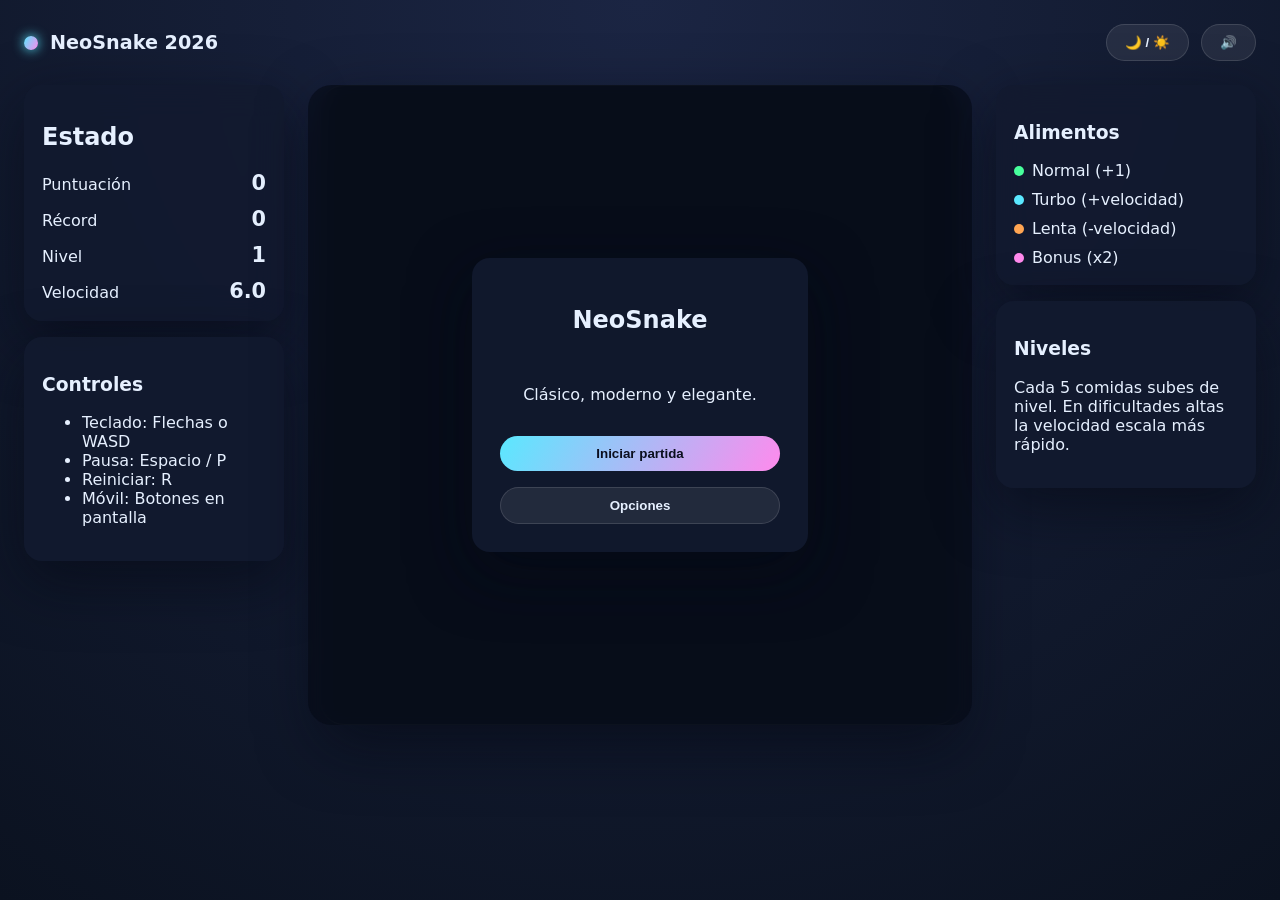
==== index.html @ 91929534 "Add launcher and browser test harness" ====
<!DOCTYPE html>
<html lang="es">
<head>
  <meta charset="UTF-8" />
  <meta name="viewport" content="width=device-width, initial-scale=1.0" />
  <title>NeoSnake 2026</title>
  <link rel="stylesheet" href="style.css" />
</head>
<body class="theme-dark">
  <div class="app">
    <header class="top-bar">
      <div class="logo">
        <span class="logo-dot"></span>
        <span>NeoSnake 2026</span>
      </div>
      <div class="top-actions">
        <button id="themeToggle" class="ghost">🌙 / ☀️</button>
        <button id="soundToggle" class="ghost">🔊</button>
      </div>
    </header>

    <main class="main">
      <section class="panel left-panel">
        <div class="card">
          <h2>Estado</h2>
          <div class="stats">
            <div class="stat">
              <span>Puntuación</span>
              <strong id="score">0</strong>
            </div>
            <div class="stat">
              <span>Récord</span>
              <strong id="highScore">0</strong>
            </div>
            <div class="stat">
              <span>Nivel</span>
              <strong id="level">1</strong>
            </div>
            <div class="stat">
              <span>Velocidad</span>
              <strong id="speedDisplay">6</strong>
            </div>
          </div>
        </div>

        <div class="card" id="controlsHelp">
          <h3>Controles</h3>
          <ul>
            <li>Teclado: Flechas o WASD</li>
            <li>Pausa: Espacio / P</li>
            <li>Reiniciar: R</li>
            <li>Móvil: Botones en pantalla</li>
          </ul>
        </div>
      </section>

      <section class="game-area">
        <canvas id="gameCanvas" width="600" height="600"></canvas>
        <div class="mobile-controls">
          <button data-dir="up">▲</button>
          <div class="mobile-row">
            <button data-dir="left">◀</button>
            <button data-dir="down">▼</button>
            <button data-dir="right">▶</button>
          </div>
        </div>

        <div class="overlay" id="menuOverlay">
          <div class="overlay-card">
            <h1>NeoSnake</h1>
            <p>Clásico, moderno y elegante.</p>
            <button id="startBtn" class="primary">Iniciar partida</button>
            <button id="optionsBtn" class="ghost">Opciones</button>
          </div>
        </div>

        <div class="overlay hidden" id="optionsOverlay">
          <div class="overlay-card scrollable">
            <h2>Opciones</h2>
            <div class="options-grid">
              <label>
                Velocidad inicial
                <input type="range" id="speedRange" min="4" max="12" value="6" />
              </label>
              <label>
                Tamaño del mapa
                <select id="mapSize">
                  <option value="14">Pequeño</option>
                  <option value="18" selected>Mediano</option>
                  <option value="24">Grande</option>
                </select>
              </label>
              <label>
                Skin de serpiente
                <select id="snakeSkin">
                  <option value="neon" selected>Neón</option>
                  <option value="cyber">Cyber</option>
                  <option value="nature">Nature</option>
                </select>
              </label>
              <label>
                Fondo
                <input type="color" id="bgColor" value="#0b1220" />
              </label>
              <label>
                Paredes activas
                <input type="checkbox" id="wallsToggle" checked />
              </label>
              <label>
                Modo infinito
                <input type="checkbox" id="infiniteToggle" />
              </label>
              <label>
                Dificultad
                <select id="difficulty">
                  <option value="relax">Relax</option>
                  <option value="normal" selected>Normal</option>
                  <option value="hard">Hardcore</option>
                </select>
              </label>
            </div>
            <div class="option-actions">
              <button id="saveOptions" class="primary">Guardar</button>
              <button id="closeOptions" class="ghost">Cerrar</button>
            </div>
          </div>
        </div>

        <div class="overlay hidden" id="pauseOverlay">
          <div class="overlay-card">
            <h2>Pausa</h2>
            <button id="resumeBtn" class="primary">Continuar</button>
            <button id="restartBtn" class="ghost">Reiniciar</button>
          </div>
        </div>

        <div class="overlay hidden" id="gameOverOverlay">
          <div class="overlay-card">
            <h2>Game Over</h2>
            <p id="finalScore">Puntuación: 0</p>
            <button id="playAgainBtn" class="primary">Jugar de nuevo</button>
            <button id="backToMenuBtn" class="ghost">Menú principal</button>
          </div>
        </div>
      </section>

      <section class="panel right-panel">
        <div class="card">
          <h3>Alimentos</h3>
          <div class="food-list">
            <div><span class="dot normal"></span>Normal (+1)</div>
            <div><span class="dot turbo"></span>Turbo (+velocidad)</div>
            <div><span class="dot slow"></span>Lenta (-velocidad)</div>
            <div><span class="dot bonus"></span>Bonus (x2)</div>
          </div>
        </div>
        <div class="card">
          <h3>Niveles</h3>
          <p>Cada 5 comidas subes de nivel. En dificultades altas la velocidad escala más rápido.</p>
        </div>
      </section>
    </main>
  </div>

  <script src="script.js"></script>
</body>
</html>
---- style.css ----
:root {
  --bg: #0b1220;
  --bg-soft: #121a2f;
  --card: rgba(18, 26, 47, 0.9);
  --text: #e6f0ff;
  --accent: #5ae8ff;
  --accent-2: #ff8aed;
  --danger: #ff4d6d;
  --success: #47ff9c;
  --shadow: 0 20px 60px rgba(5, 9, 20, 0.6);
  --radius: 18px;
  font-family: "Inter", "Segoe UI", system-ui, sans-serif;
}

body {
  margin: 0;
  background: radial-gradient(circle at top, #1b2543, var(--bg));
  color: var(--text);
  min-height: 100vh;
}

body.theme-light {
  --bg: #eef3ff;
  --bg-soft: #f8fbff;
  --card: rgba(255, 255, 255, 0.9);
  --text: #101421;
  --accent: #3f7cff;
  --accent-2: #ff6bbf;
  --shadow: 0 20px 60px rgba(68, 82, 112, 0.2);
  background: radial-gradient(circle at top, #ffffff, var(--bg));
}

.app {
  padding: 24px;
  display: flex;
  flex-direction: column;
  gap: 24px;
}

.top-bar {
  display: flex;
  justify-content: space-between;
  align-items: center;
}

.logo {
  display: flex;
  align-items: center;
  gap: 12px;
  font-size: 1.2rem;
  font-weight: 700;
}

.logo-dot {
  width: 14px;
  height: 14px;
  border-radius: 50%;
  background: linear-gradient(120deg, var(--accent), var(--accent-2));
  box-shadow: 0 0 12px var(--accent);
}

.top-actions {
  display: flex;
  gap: 12px;
}

button {
  border: none;
  border-radius: 999px;
  padding: 10px 18px;
  font-weight: 600;
  cursor: pointer;
  transition: transform 0.2s ease, box-shadow 0.2s ease;
}

button:hover {
  transform: translateY(-1px);
  box-shadow: 0 12px 24px rgba(0, 0, 0, 0.2);
}

button.primary {
  background: linear-gradient(120deg, var(--accent), var(--accent-2));
  color: #0b0f1f;
}

button.ghost {
  background: rgba(255, 255, 255, 0.08);
  color: var(--text);
  border: 1px solid rgba(255, 255, 255, 0.12);
}

.main {
  display: grid;
  grid-template-columns: 260px minmax(320px, 1fr) 260px;
  gap: 24px;
  align-items: start;
}

.panel {
  display: flex;
  flex-direction: column;
  gap: 16px;
}

.card {
  background: var(--card);
  border-radius: var(--radius);
  padding: 18px;
  box-shadow: var(--shadow);
  backdrop-filter: blur(16px);
}

.stats {
  display: grid;
  gap: 12px;
}

.stat {
  display: flex;
  justify-content: space-between;
  align-items: baseline;
}

.stat strong {
  font-size: 1.3rem;
}

.game-area {
  position: relative;
  display: flex;
  justify-content: center;
  align-items: center;
}

#gameCanvas {
  background: var(--bg-soft);
  border-radius: 24px;
  box-shadow: inset 0 0 0 1px rgba(255, 255, 255, 0.1), var(--shadow);
}

.overlay {
  position: absolute;
  inset: 0;
  display: flex;
  justify-content: center;
  align-items: center;
  background: rgba(6, 10, 22, 0.6);
  backdrop-filter: blur(8px);
  border-radius: 24px;
  transition: opacity 0.3s ease;
}

.overlay.hidden {
  opacity: 0;
  pointer-events: none;
}

.overlay-card {
  background: var(--card);
  padding: 28px;
  border-radius: var(--radius);
  min-width: 280px;
  text-align: center;
  display: flex;
  flex-direction: column;
  gap: 16px;
  box-shadow: var(--shadow);
}

.overlay-card.scrollable {
  max-height: 80vh;
  overflow-y: auto;
}

.options-grid {
  display: grid;
  gap: 12px;
  text-align: left;
}

.options-grid label {
  display: flex;
  flex-direction: column;
  gap: 6px;
  font-size: 0.95rem;
}

.option-actions {
  display: flex;
  justify-content: center;
  gap: 12px;
}

.mobile-controls {
  position: absolute;
  bottom: 16px;
  display: none;
  flex-direction: column;
  gap: 10px;
  align-items: center;
}

.mobile-controls button {
  width: 56px;
  height: 56px;
  border-radius: 16px;
  background: rgba(255, 255, 255, 0.12);
  color: var(--text);
  font-size: 1.1rem;
}

.mobile-row {
  display: flex;
  gap: 10px;
}

.food-list {
  display: grid;
  gap: 10px;
}

.dot {
  display: inline-block;
  width: 10px;
  height: 10px;
  border-radius: 50%;
  margin-right: 8px;
}

.dot.normal { background: #47ff9c; }
.dot.turbo { background: #5ae8ff; }
.dot.slow { background: #ffa552; }
.dot.bonus { background: #ff8aed; }

@media (max-width: 1100px) {
  .main {
    grid-template-columns: 1fr;
  }

  .panel {
    flex-direction: row;
    flex-wrap: wrap;
  }

  .left-panel, .right-panel {
    justify-content: center;
  }
}

@media (max-width: 720px) {
  .app {
    padding: 16px;
  }

  .mobile-controls {
    display: flex;
  }

  .top-bar {
    flex-direction: column;
    gap: 12px;
  }

  .overlay-card {
    width: 90%;
  }
}
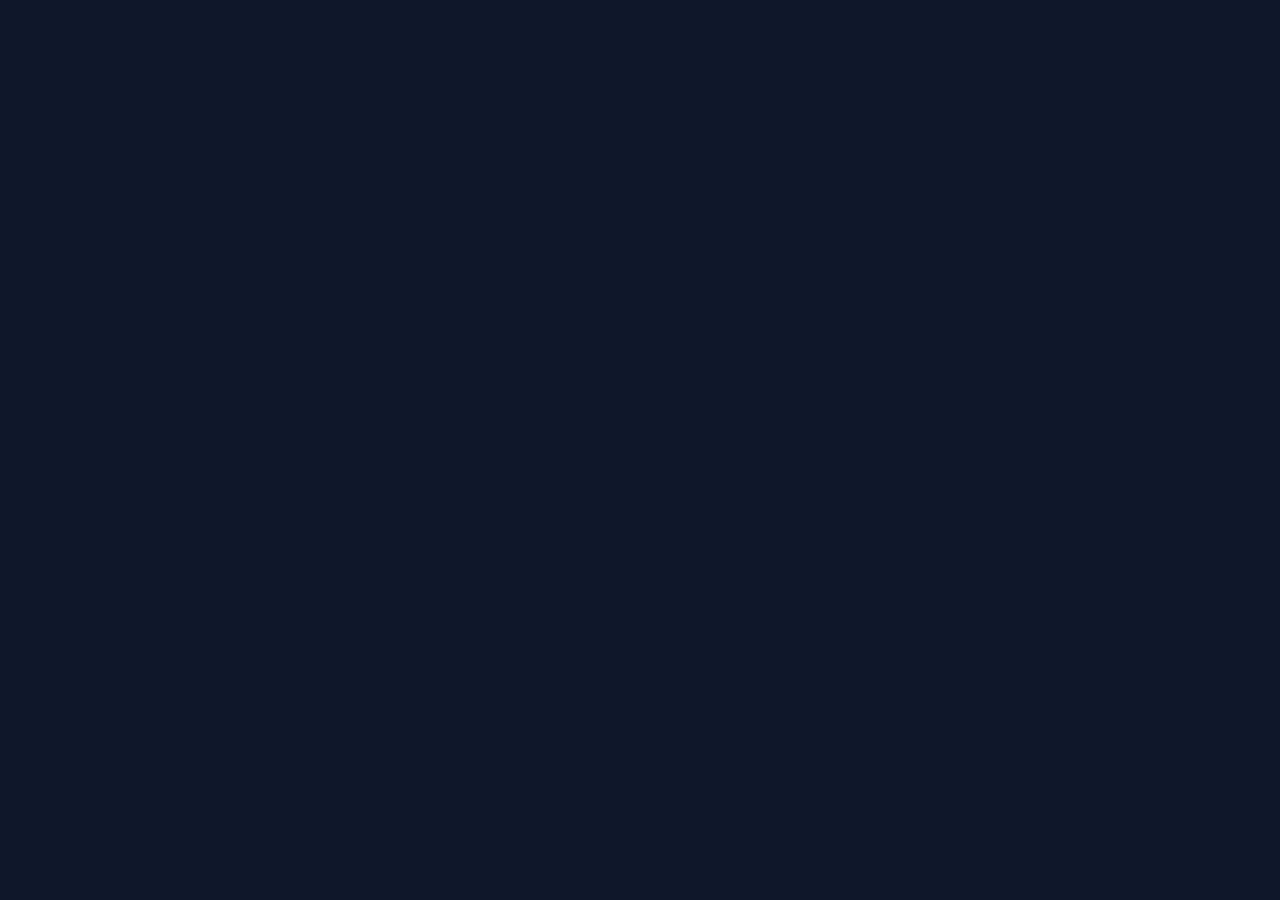
==== commit 70921412: "Add Phaser RTS demo" ====
--- a/index.html
+++ b/index.html
@@ -3,165 +3,283 @@
 <head>
   <meta charset="UTF-8" />
   <meta name="viewport" content="width=device-width, initial-scale=1.0" />
-  <title>NeoSnake 2026</title>
-  <link rel="stylesheet" href="style.css" />
+  <title>Estrategia RTS - Duelo de Torres</title>
+  <style>
+    html, body {
+      margin: 0;
+      padding: 0;
+      background: #0f172a;
+      color: #e2e8f0;
+      font-family: "Segoe UI", sans-serif;
+      height: 100%;
+    }
+    #game-container {
+      display: flex;
+      justify-content: center;
+      align-items: center;
+      height: 100%;
+    }
+    canvas {
+      border: 2px solid #1e293b;
+      border-radius: 12px;
+      box-shadow: 0 12px 30px rgba(0, 0, 0, 0.4);
+    }
+  </style>
 </head>
-<body class="theme-dark">
-  <div class="app">
-    <header class="top-bar">
-      <div class="logo">
-        <span class="logo-dot"></span>
-        <span>NeoSnake 2026</span>
-      </div>
-      <div class="top-actions">
-        <button id="themeToggle" class="ghost">🌙 / ☀️</button>
-        <button id="soundToggle" class="ghost">🔊</button>
-      </div>
-    </header>
-
-    <main class="main">
-      <section class="panel left-panel">
-        <div class="card">
-          <h2>Estado</h2>
-          <div class="stats">
-            <div class="stat">
-              <span>Puntuación</span>
-              <strong id="score">0</strong>
-            </div>
-            <div class="stat">
-              <span>Récord</span>
-              <strong id="highScore">0</strong>
-            </div>
-            <div class="stat">
-              <span>Nivel</span>
-              <strong id="level">1</strong>
-            </div>
-            <div class="stat">
-              <span>Velocidad</span>
-              <strong id="speedDisplay">6</strong>
-            </div>
-          </div>
-        </div>
-
-        <div class="card" id="controlsHelp">
-          <h3>Controles</h3>
-          <ul>
-            <li>Teclado: Flechas o WASD</li>
-            <li>Pausa: Espacio / P</li>
-            <li>Reiniciar: R</li>
-            <li>Móvil: Botones en pantalla</li>
-          </ul>
-        </div>
-      </section>
-
-      <section class="game-area">
-        <canvas id="gameCanvas" width="600" height="600"></canvas>
-        <div class="mobile-controls">
-          <button data-dir="up">▲</button>
-          <div class="mobile-row">
-            <button data-dir="left">◀</button>
-            <button data-dir="down">▼</button>
-            <button data-dir="right">▶</button>
-          </div>
-        </div>
-
-        <div class="overlay" id="menuOverlay">
-          <div class="overlay-card">
-            <h1>NeoSnake</h1>
-            <p>Clásico, moderno y elegante.</p>
-            <button id="startBtn" class="primary">Iniciar partida</button>
-            <button id="optionsBtn" class="ghost">Opciones</button>
-          </div>
-        </div>
-
-        <div class="overlay hidden" id="optionsOverlay">
-          <div class="overlay-card scrollable">
-            <h2>Opciones</h2>
-            <div class="options-grid">
-              <label>
-                Velocidad inicial
-                <input type="range" id="speedRange" min="4" max="12" value="6" />
-              </label>
-              <label>
-                Tamaño del mapa
-                <select id="mapSize">
-                  <option value="14">Pequeño</option>
-                  <option value="18" selected>Mediano</option>
-                  <option value="24">Grande</option>
-                </select>
-              </label>
-              <label>
-                Skin de serpiente
-                <select id="snakeSkin">
-                  <option value="neon" selected>Neón</option>
-                  <option value="cyber">Cyber</option>
-                  <option value="nature">Nature</option>
-                </select>
-              </label>
-              <label>
-                Fondo
-                <input type="color" id="bgColor" value="#0b1220" />
-              </label>
-              <label>
-                Paredes activas
-                <input type="checkbox" id="wallsToggle" checked />
-              </label>
-              <label>
-                Modo infinito
-                <input type="checkbox" id="infiniteToggle" />
-              </label>
-              <label>
-                Dificultad
-                <select id="difficulty">
-                  <option value="relax">Relax</option>
-                  <option value="normal" selected>Normal</option>
-                  <option value="hard">Hardcore</option>
-                </select>
-              </label>
-            </div>
-            <div class="option-actions">
-              <button id="saveOptions" class="primary">Guardar</button>
-              <button id="closeOptions" class="ghost">Cerrar</button>
-            </div>
-          </div>
-        </div>
-
-        <div class="overlay hidden" id="pauseOverlay">
-          <div class="overlay-card">
-            <h2>Pausa</h2>
-            <button id="resumeBtn" class="primary">Continuar</button>
-            <button id="restartBtn" class="ghost">Reiniciar</button>
-          </div>
-        </div>
-
-        <div class="overlay hidden" id="gameOverOverlay">
-          <div class="overlay-card">
-            <h2>Game Over</h2>
-            <p id="finalScore">Puntuación: 0</p>
-            <button id="playAgainBtn" class="primary">Jugar de nuevo</button>
-            <button id="backToMenuBtn" class="ghost">Menú principal</button>
-          </div>
-        </div>
-      </section>
-
-      <section class="panel right-panel">
-        <div class="card">
-          <h3>Alimentos</h3>
-          <div class="food-list">
-            <div><span class="dot normal"></span>Normal (+1)</div>
-            <div><span class="dot turbo"></span>Turbo (+velocidad)</div>
-            <div><span class="dot slow"></span>Lenta (-velocidad)</div>
-            <div><span class="dot bonus"></span>Bonus (x2)</div>
-          </div>
-        </div>
-        <div class="card">
-          <h3>Niveles</h3>
-          <p>Cada 5 comidas subes de nivel. En dificultades altas la velocidad escala más rápido.</p>
-        </div>
-      </section>
-    </main>
-  </div>
-
-  <script src="script.js"></script>
+<body>
+  <div id="game-container"></div>
+  <script src="https://cdn.jsdelivr.net/npm/phaser@3.70.0/dist/phaser.min.js"></script>
+  <script>
+    const config = {
+      type: Phaser.AUTO,
+      width: 960,
+      height: 640,
+      parent: "game-container",
+      backgroundColor: "#0f172a",
+      physics: {
+        default: "arcade",
+        arcade: {
+          debug: false
+        }
+      },
+      scene: {
+        preload() {},
+        create,
+        update
+      }
+    };
+
+    const gameState = {
+      elixir: 5,
+      elixirMax: 10,
+      elixirRegen: 0.03,
+      selectedCard: null,
+      towers: [],
+      ui: {}
+    };
+
+    const unitStats = {
+      tank: { cost: 4, hp: 140, speed: 40, range: 26, damage: 14, color: 0x38bdf8 },
+      warrior: { cost: 3, hp: 90, speed: 60, range: 22, damage: 18, color: 0xf97316 },
+      archer: { cost: 2, hp: 60, speed: 70, range: 90, damage: 10, color: 0x22c55e }
+    };
+
+    const cardDeck = [
+      { id: "tank", label: "Tanque", shape: "circle" },
+      { id: "warrior", label: "Guerrero", shape: "square" },
+      { id: "archer", label: "Arquero", shape: "triangle" },
+      { id: "archer", label: "Arquero+", shape: "triangle" }
+    ];
+
+    const game = new Phaser.Game(config);
+
+    function create() {
+      const { width, height } = this.scale;
+      this.playerUnits = this.physics.add.group();
+      this.enemyUnits = this.physics.add.group();
+      this.lastAiSpawn = 0;
+
+      drawBattlefield(this, width, height);
+      createTowers(this, width, height);
+      createUI(this, width, height);
+
+      this.input.on("pointerdown", (pointer) => {
+        if (!gameState.selectedCard) return;
+        if (pointer.y < height * 0.55) return;
+        const unitType = gameState.selectedCard;
+        const stats = unitStats[unitType];
+        if (gameState.elixir < stats.cost) return;
+        spawnUnit(this, pointer.x, pointer.y, unitType, "player");
+        gameState.elixir -= stats.cost;
+        updateElixirText();
+      });
+    }
+
+    function update(time, delta) {
+      gameState.elixir = Math.min(gameState.elixirMax, gameState.elixir + gameState.elixirRegen * delta);
+      updateElixirText();
+
+      this.lastAiSpawn += delta;
+      if (this.lastAiSpawn > 2400) {
+        this.lastAiSpawn = 0;
+        const laneX = Phaser.Math.Between(200, 760);
+        const types = ["tank", "warrior", "archer"];
+        const type = Phaser.Utils.Array.GetRandom(types);
+        spawnUnit(this, laneX, 110, type, "enemy");
+      }
+
+      handleUnits(this.playerUnits, "enemy");
+      handleUnits(this.enemyUnits, "player");
+    }
+
+    function drawBattlefield(scene, width, height) {
+      const graphics = scene.add.graphics();
+      graphics.fillStyle(0x1e293b, 1);
+      graphics.fillRect(40, 70, width - 80, height - 140);
+      graphics.lineStyle(4, 0x334155, 1);
+      graphics.strokeRect(40, 70, width - 80, height - 140);
+      graphics.lineStyle(2, 0x475569, 1);
+      graphics.lineBetween(60, height / 2, width - 60, height / 2);
+      graphics.lineBetween(width / 3, 70, width / 3, height - 70);
+      graphics.lineBetween((2 * width) / 3, 70, (2 * width) / 3, height - 70);
+    }
+
+    function createTowers(scene, width, height) {
+      const positions = [
+        { x: width / 2, y: height - 100, team: "player" },
+        { x: width / 4, y: height - 140, team: "player" },
+        { x: (3 * width) / 4, y: height - 140, team: "player" },
+        { x: width / 2, y: 100, team: "enemy" },
+        { x: width / 4, y: 140, team: "enemy" },
+        { x: (3 * width) / 4, y: 140, team: "enemy" }
+      ];
+
+      positions.forEach((pos) => {
+        const tower = scene.add.rectangle(pos.x, pos.y, 70, 90, pos.team === "player" ? 0x60a5fa : 0xf87171);
+        tower.setStrokeStyle(3, 0x0f172a);
+        tower.hp = 250;
+        tower.team = pos.team;
+        tower.maxHp = 250;
+        const hpBar = scene.add.rectangle(pos.x, pos.y - 60, 70, 8, 0x22c55e);
+        tower.hpBar = hpBar;
+        gameState.towers.push(tower);
+      });
+    }
+
+    function createUI(scene, width, height) {
+      gameState.ui.elixirText = scene.add.text(30, height - 40, "Elixir: 5", {
+        fontSize: "20px",
+        color: "#e2e8f0",
+        fontStyle: "bold"
+      });
+
+      const startX = 220;
+      const spacing = 150;
+      cardDeck.forEach((card, index) => {
+        const baseX = startX + index * spacing;
+        const container = scene.add.rectangle(baseX, height - 40, 120, 60, 0x334155);
+        const label = scene.add.text(baseX - 50, height - 60, card.label, {
+          fontSize: "16px",
+          color: "#e2e8f0"
+        });
+        const cost = unitStats[card.id].cost;
+        const costText = scene.add.text(baseX - 50, height - 38, `Costo: ${cost}`, {
+          fontSize: "14px",
+          color: "#94a3b8"
+        });
+        container.setInteractive({ useHandCursor: true });
+        container.on("pointerdown", () => {
+          gameState.selectedCard = card.id;
+          highlightSelected(card.id);
+        });
+        gameState.ui[`card${index}`] = { container, label, costText, id: card.id };
+      });
+    }
+
+    function highlightSelected(id) {
+      Object.values(gameState.ui).forEach((entry) => {
+        if (!entry.container) return;
+        const active = entry.id === id;
+        entry.container.setFillStyle(active ? 0x6366f1 : 0x334155);
+      });
+    }
+
+    function updateElixirText() {
+      if (gameState.ui.elixirText) {
+        gameState.ui.elixirText.setText(`Elixir: ${gameState.elixir.toFixed(1)}`);
+      }
+    }
+
+    function spawnUnit(scene, x, y, type, team) {
+      const stats = unitStats[type];
+      let unitShape;
+      if (type === "tank") {
+        unitShape = scene.add.circle(x, y, 18, stats.color);
+      } else if (type === "warrior") {
+        unitShape = scene.add.rectangle(x, y, 28, 28, stats.color);
+      } else {
+        unitShape = scene.add.triangle(x, y, 0, 30, 15, 0, 30, 30, stats.color);
+      }
+      scene.physics.add.existing(unitShape);
+      unitShape.body.setCircle(18);
+      unitShape.team = team;
+      unitShape.hp = stats.hp;
+      unitShape.maxHp = stats.hp;
+      unitShape.speed = stats.speed;
+      unitShape.range = stats.range;
+      unitShape.damage = stats.damage;
+      unitShape.type = type;
+      unitShape.lastAttack = 0;
+
+      const hpBar = scene.add.rectangle(x, y - 24, 30, 5, 0x22c55e);
+      unitShape.hpBar = hpBar;
+
+      if (team === "player") {
+        scene.playerUnits.add(unitShape);
+      } else {
+        scene.enemyUnits.add(unitShape);
+      }
+    }
+
+    function handleUnits(group, targetTeam) {
+      group.getChildren().forEach((unit) => {
+        if (unit.hp <= 0) {
+          unit.hpBar.destroy();
+          unit.destroy();
+          return;
+        }
+        const target = getClosestTower(unit, targetTeam);
+        if (!target) return;
+        const distance = Phaser.Math.Distance.Between(unit.x, unit.y, target.x, target.y);
+        if (distance > unit.range) {
+          moveTowards(unit, target, unit.speed);
+        } else {
+          unit.body.setVelocity(0, 0);
+          if (game.loop.now - unit.lastAttack > 600) {
+            unit.lastAttack = game.loop.now;
+            target.hp -= unit.damage;
+            updateTowerHp(target);
+            if (target.hp <= 0) {
+              target.hpBar.setFillStyle(0x475569);
+              target.destroy();
+            }
+          }
+        }
+        updateUnitHp(unit);
+      });
+    }
+
+    function moveTowards(unit, target, speed) {
+      const angle = Phaser.Math.Angle.Between(unit.x, unit.y, target.x, target.y);
+      unit.body.setVelocity(Math.cos(angle) * speed, Math.sin(angle) * speed);
+    }
+
+    function getClosestTower(unit, team) {
+      const towers = gameState.towers.filter((tower) => tower.team === team && tower.active !== false);
+      if (!towers.length) return null;
+      let closest = towers[0];
+      let minDist = Phaser.Math.Distance.Between(unit.x, unit.y, closest.x, closest.y);
+      towers.forEach((tower) => {
+        const dist = Phaser.Math.Distance.Between(unit.x, unit.y, tower.x, tower.y);
+        if (dist < minDist) {
+          minDist = dist;
+          closest = tower;
+        }
+      });
+      return closest;
+    }
+
+    function updateUnitHp(unit) {
+      const ratio = Phaser.Math.Clamp(unit.hp / unit.maxHp, 0, 1);
+      unit.hpBar.width = 30 * ratio;
+      unit.hpBar.setPosition(unit.x - (30 - unit.hpBar.width) / 2, unit.y - 24);
+    }
+
+    function updateTowerHp(tower) {
+      const ratio = Phaser.Math.Clamp(tower.hp / tower.maxHp, 0, 1);
+      tower.hpBar.width = 70 * ratio;
+      tower.hpBar.setPosition(tower.x - (70 - tower.hpBar.width) / 2, tower.y - 60);
+    }
+  </script>
 </body>
 </html>
